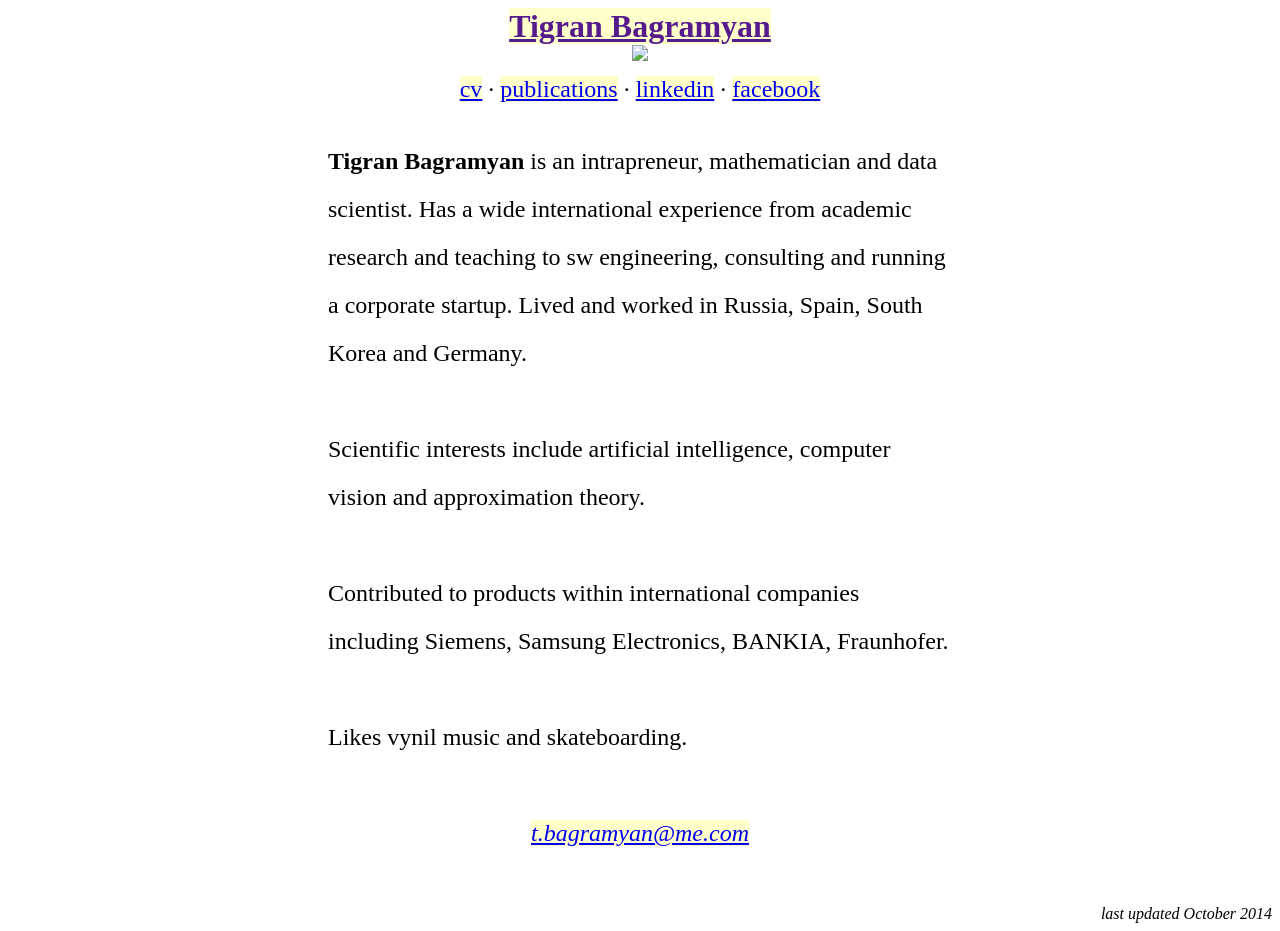
==== index.html @ 72716740 "Change name to index.html" ====
<!DOCTYPE html>
<html> 
<head> 
 <title>Tigran Bagramyan</title> 
 <link href="oldstyle.css" rel="stylesheet" type="text/css" />
 <style type="text/css">
 h1.fronttitle { text-align: center; margin: auto; }
 .byline { text-align: center }
 p { 
   font-size: 1.5em;
   line-height: 2em;
   margin-top: 1em;
   margin-bottom: 2em; 
 }

 a:link, a:visited { background-color: #ffc}
 .body { margin: auto; max-width: 39em; }

.frontlink { float: left; padding: 1em; margin-top: 0; margin-right: 1em;  }
 </style>
</head><body> 
<!--<p class="frontlink"><a class="hilite" href="/weblog/">blog</a></p>-->

 <h1 class="fronttitle"><a class="hilite" href="">Tigran Bagramyan</a></h1>    
<center><img src="pic.png"  /> </center>
 <p class="byline" style="margin: 0"><a href="CV.pdf">cv</a> &middot; <a href="Publications.pdf">publications</a> &middot; <a href="https://www.linkedin.com/in/tbagramyan/">linkedin</a> &middot; <a href="https://facebook.com/mybestzoo">facebook</a></p> 

<div class="body">

<p>
 <strong>Tigran Bagramyan</strong> is an intrapreneur, mathematician and data scientist. Has a wide international experience from academic research and teaching to sw engineering, consulting and running a corporate startup. Lived and worked in Russia, Spain, South Korea and Germany.
</p>
<p>
Scientific interests include artificial intelligence, computer vision and approximation theory.
</p>
<p>
Contributed to products within international companies including Siemens, Samsung Electronics, BANKIA, Fraunhofer.
</p>
<p>
Likes vynil music and skateboarding.
</p>
</div>

<address class="byline" style="margin: 0"><p><a href="mailto:t.bagramyan@me.com">t.bagramyan@me.com</a> 
</p></address>

<address class="byline" style="text-align: right">last updated October 2014</address>


</body> 
</html>
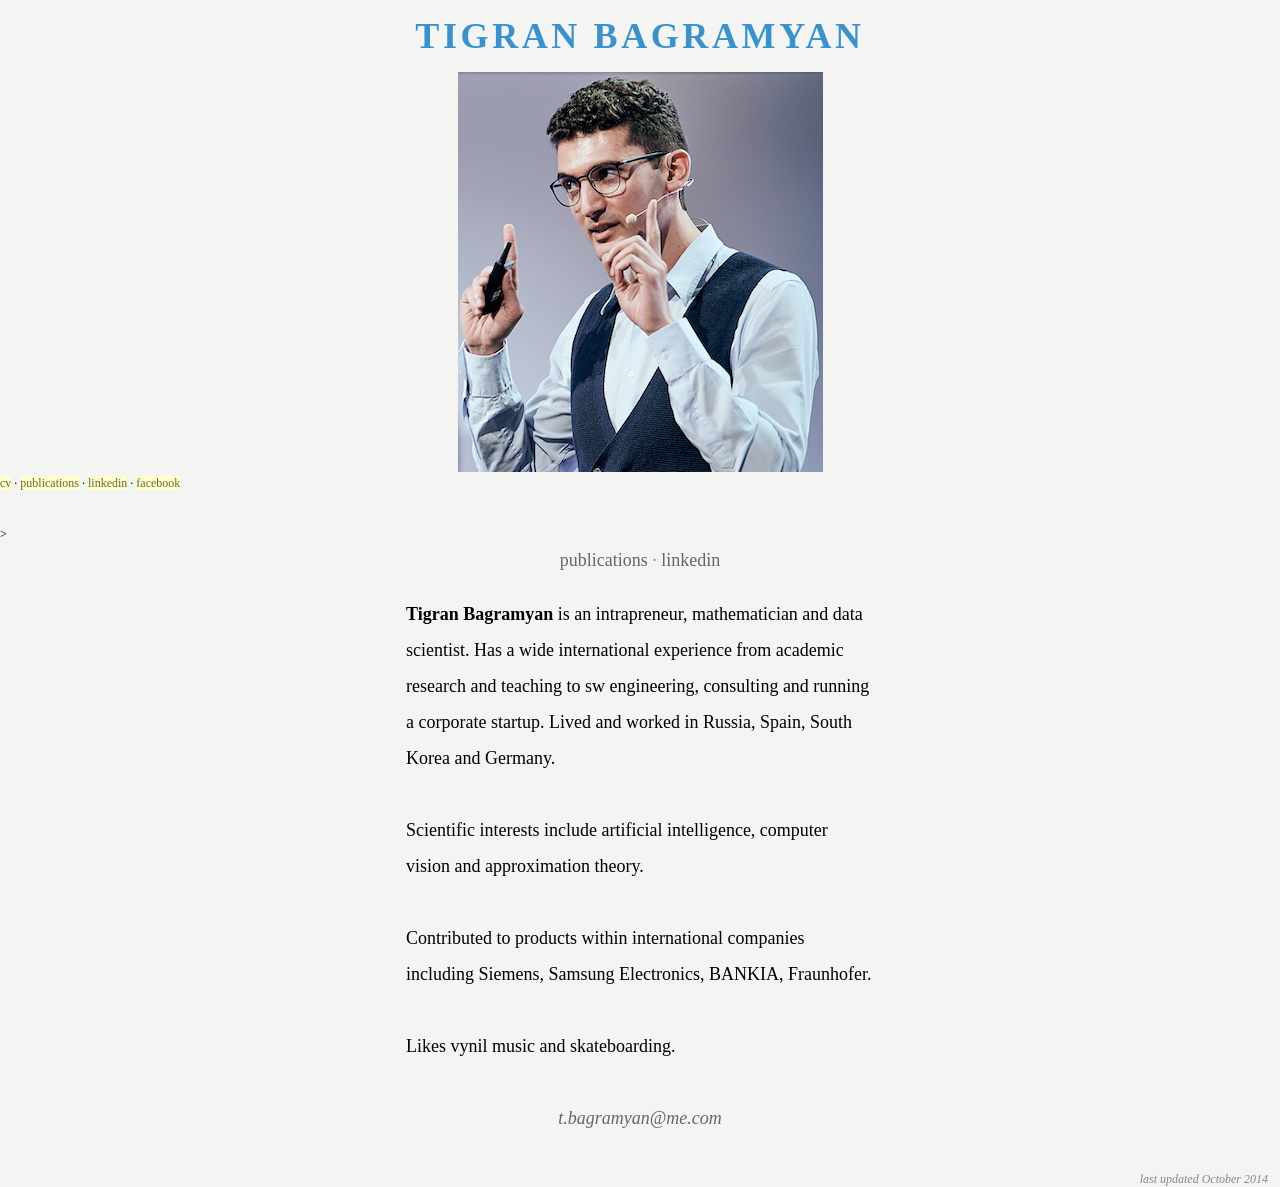
==== commit cb0d9aba: "Removed CV and replaced publication with Google Scholar link" ====
--- a/index.html
+++ b/index.html
@@ -23,7 +23,8 @@
 
  <h1 class="fronttitle"><a class="hilite" href="">Tigran Bagramyan</a></h1>    
 <center><img src="pic.png"  /> </center>
- <p class="byline" style="margin: 0"><a href="CV.pdf">cv</a> &middot; <a href="Publications.pdf">publications</a> &middot; <a href="https://www.linkedin.com/in/tbagramyan/">linkedin</a> &middot; <a href="https://facebook.com/mybestzoo">facebook</a></p> 
+ <!<p class="byline" style="margin: 0"><a href="CV.pdf">cv</a> &middot; <a href="Publications.pdf">publications</a> &middot; <a href="https://www.linkedin.com/in/tbagramyan/">linkedin</a> &middot; <a href="https://facebook.com/mybestzoo">facebook</a></p>> 
+ <p class="byline" style="margin: 0"> <a href="https://scholar.google.com/citations?user=CMpCUa4AAAAJ&hl=en">publications</a> &middot; <a href="https://www.linkedin.com/in/tbagramyan/">linkedin</a> </p> 
 
 <div class="body">
 
--- a/oldstyle.css
+++ b/oldstyle.css
@@ -0,0 +1,80 @@
+@import "/fonts/stylesheet.css";
+
+/* rhythm magic */
+body,div,dl,dt,dd,ul,ol,li,h1,h2,h3,h4,h5,h6,pre,form,fieldset,p,blockquote,th,td {  
+        margin:0; padding:0; 
+	text-rendering: optimizeLegibility;
+}
+body { font-size: 87.5%; 
+/*  background: url("http://24ways.org/examples/compose-to-a-vertical-rhythm/underline.gif");*/
+}
+html>body { font-size: 12px;}
+p, ol,ul,  pre { font-size: 1em; margin-bottom: 1.5em; line-height: 1.5em;}
+sup { vertical-align: super; line-height: .1em}
+pre { padding-left: 1em; }
+
+h1.fronttitle {
+        font-size:3em;
+        line-height: 2em;
+        margin-bottom: 0em; 
+        text-align: left;
+}
+
+h1.title {
+        font-size:1.5em;
+        line-height: 1em;
+        margin-top: .5em;
+        margin-bottom: .5em; 
+}
+
+h1 {
+        line-height:1em;
+        font-size:1.5em;
+        font-weight:normal;
+        margin:0 0 1em 0;
+}
+h2 {
+        font-size:1.1667em;
+        line-height: 1.286em;
+        margin:1.929em 0 0.643em 0;
+        font-weight:normal;
+}
+
+body { font-family: "Avenir Next"; background-color: #f4f4f2;}
+
+:link { color: #68693F; text-decoration: none; border-bottom: none;}
+:visited { color: #68693F; text-decoration: none; }
+
+h1.title { text-align: right; }
+h1.title a:link, h1.title a:visited, h1.fronttitle a:link, h1.fronttitle a:visited { background-color: #f4f4f2; padding: .3em; padding-top: 3em; text-decoration: none; color: #3792CE; font-weight: bold; text-transform: uppercase; letter-spacing: .1em; font-family: "Thomas Paine", Avenir Next; border-bottom: none;}
+#banner { margin-left: 8em; }
+.content { max-width: 30em; margin-left: 8em;}
+hr { border: 0px;}
+hr:after { content: ""; }
+hr + p:first-letter { font-size: 3em; line-height: 1em; margin-right: 2px; display: block; float: left}
+
+.comment { color: #666;}
+.posted { text-align: right; color: #666; font-style: italic; }
+.posted :link, .posted :visited { text-decoration: none; color: #666; border-bottom: 1px dotted;}
+td { vertical-align: top;}
+h2.posttitle :link, h2.posttitle :visited { text-decoration: none; color: black;}
+
+.byline { text-align: right; color: #888; margin-right: 1em;}
+.byline :link, .byline :visited { color: #666; text-decoration: none; background: #f4f4f2;}
+table.main { width: 100%;}
+td.content { padding-left: 4em; width: 30em}
+.sidebar { padding-left: 4em; text-align: right; color: #777; padding-right: .5em; max-width: 20em; float: right;}
+.sidebar :link, .sidebar :visited { color: #8B8A64; text-decoration: none; border-bottom: 1px dotted;}
+
+#comments_show :link, #comments_show :visited, .box :link, .box :visited { color: #555; text-decoration: none; background-color: #D2D6BC; padding: .5em; margin: -.5em; border-bottom: none;}
+blockquote { margin-left: 2em; }
+
+ul, ol { margin-left: 3em;}
+.footnotes ol { margin-left: 1.5em; }
+.footnotes hr { border-top: 1px solid #D2D6BC;  width: 8em; height: 0px; margin-left: 0; margin-top: 0; margin-bottom: 1.5em; padding-top: -1px; padding-bottom: 0px; }
+div.footnotes { color: #666; padding-top: 0;}
+
+.epigraph { padding-left: 10%; color: #666;  }
+.attribution { text-align: right; font-style: italic;}
+
+.footertag { float: right; padding-right: 2em; }
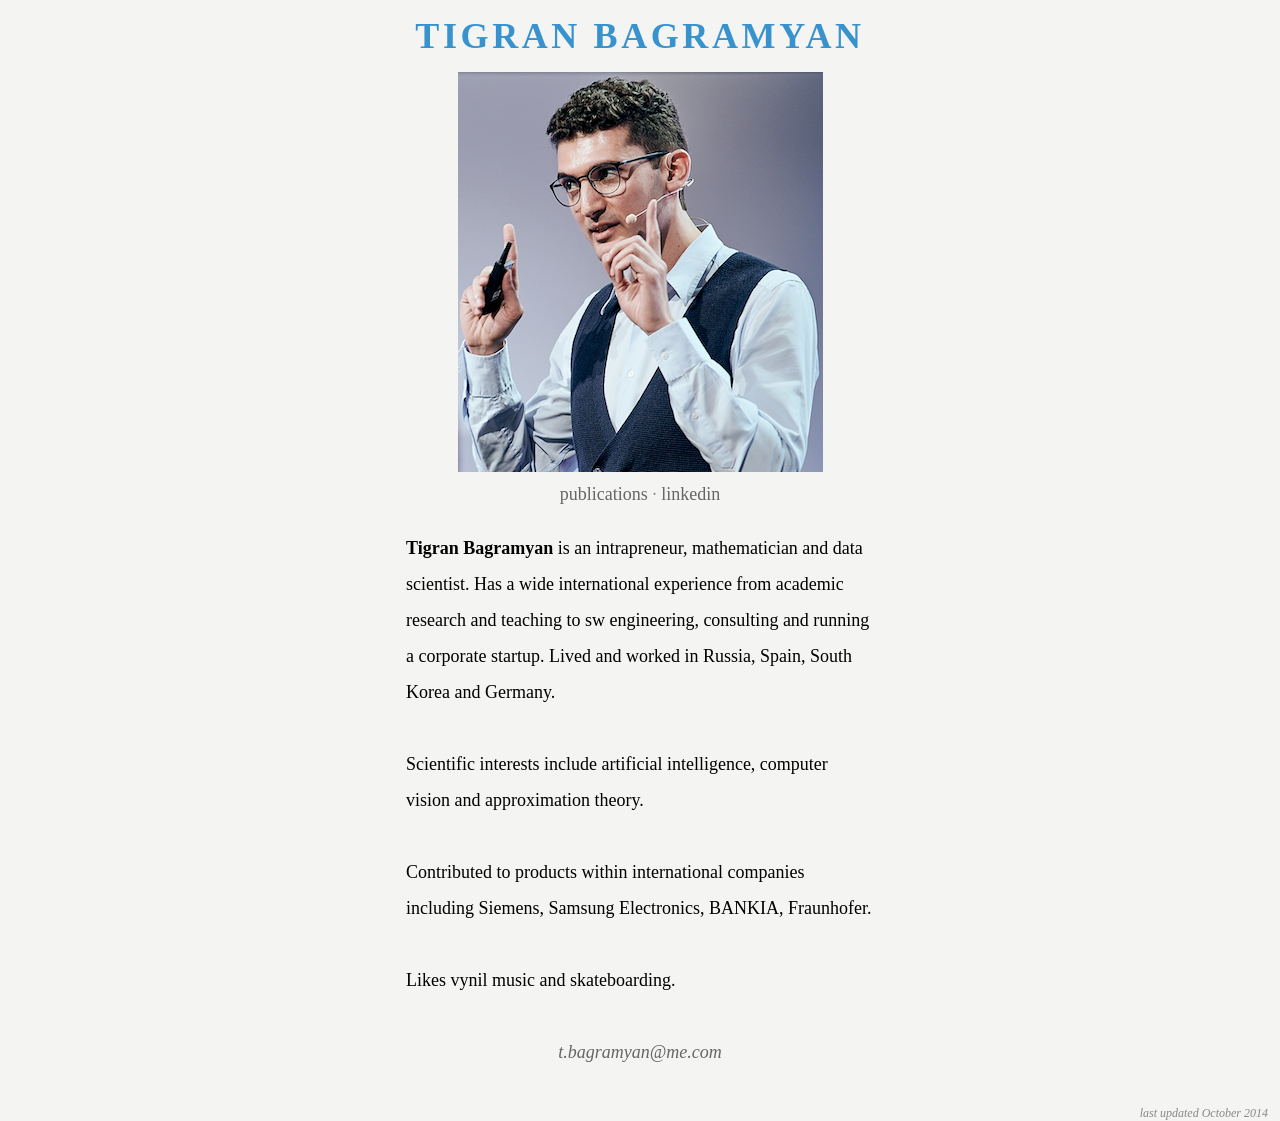
==== commit 4b920e58: "Fixed wrong comment" ====
--- a/index.html
+++ b/index.html
@@ -23,7 +23,7 @@
 
  <h1 class="fronttitle"><a class="hilite" href="">Tigran Bagramyan</a></h1>    
 <center><img src="pic.png"  /> </center>
- <!<p class="byline" style="margin: 0"><a href="CV.pdf">cv</a> &middot; <a href="Publications.pdf">publications</a> &middot; <a href="https://www.linkedin.com/in/tbagramyan/">linkedin</a> &middot; <a href="https://facebook.com/mybestzoo">facebook</a></p>> 
+ <!--<p class="byline" style="margin: 0"><a href="CV.pdf">cv</a> &middot; <a href="Publications.pdf">publications</a> &middot; <a href="https://www.linkedin.com/in/tbagramyan/">linkedin</a> &middot; <a href="https://facebook.com/mybestzoo">facebook</a></p>--> 
  <p class="byline" style="margin: 0"> <a href="https://scholar.google.com/citations?user=CMpCUa4AAAAJ&hl=en">publications</a> &middot; <a href="https://www.linkedin.com/in/tbagramyan/">linkedin</a> </p> 
 
 <div class="body">
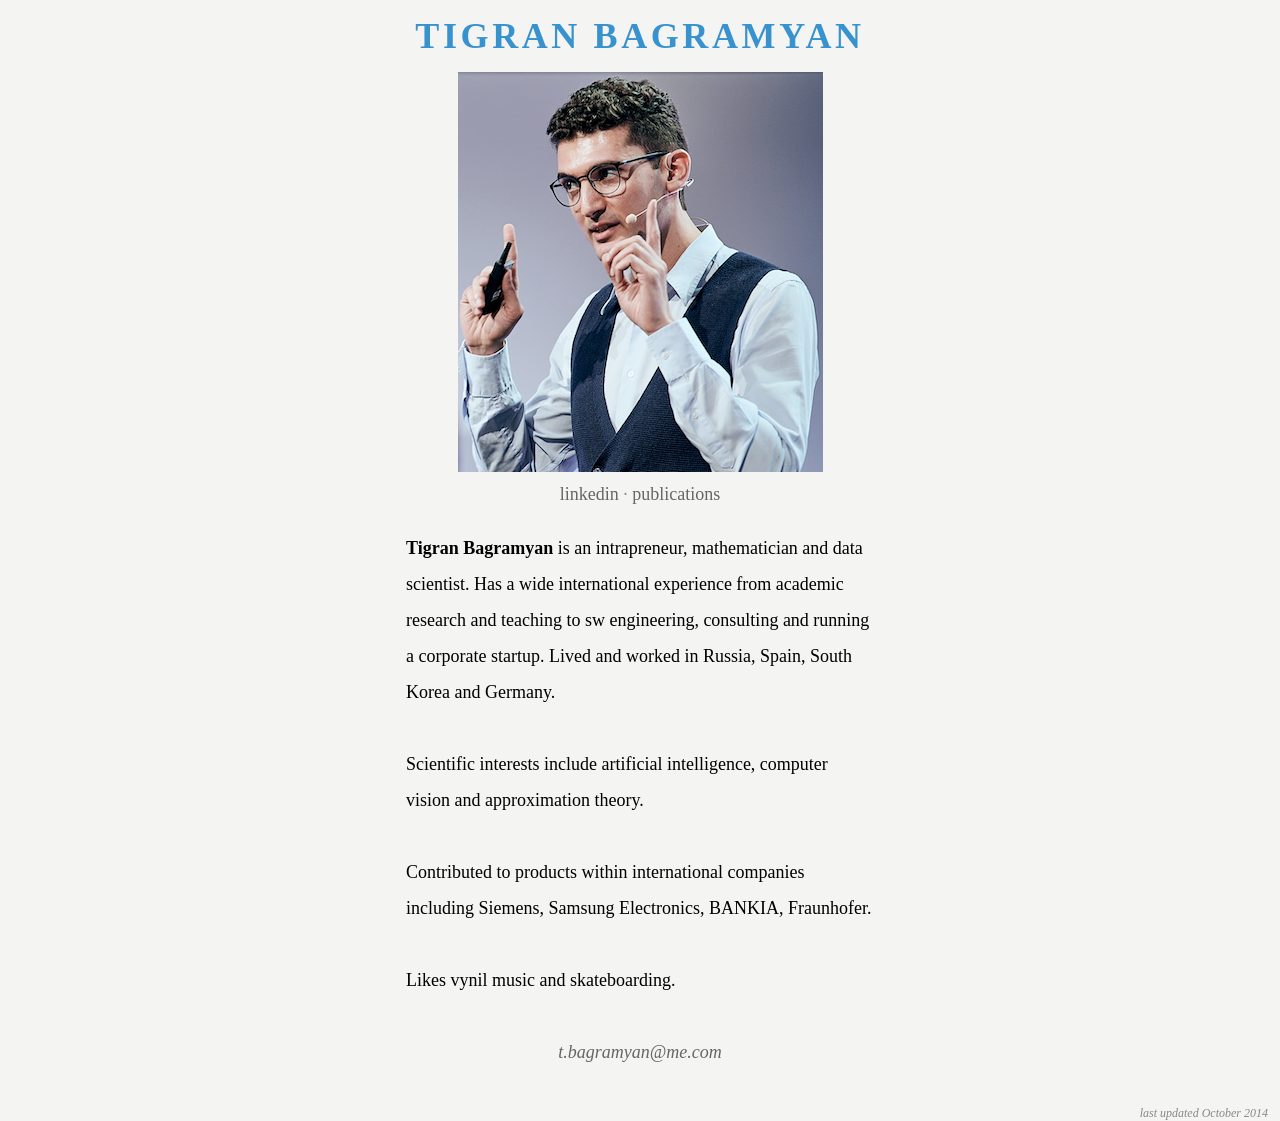
==== commit b2eb3e18: "changed order linked in and publications" ====
--- a/index.html
+++ b/index.html
@@ -24,7 +24,7 @@
  <h1 class="fronttitle"><a class="hilite" href="">Tigran Bagramyan</a></h1>    
 <center><img src="pic.png"  /> </center>
  <!--<p class="byline" style="margin: 0"><a href="CV.pdf">cv</a> &middot; <a href="Publications.pdf">publications</a> &middot; <a href="https://www.linkedin.com/in/tbagramyan/">linkedin</a> &middot; <a href="https://facebook.com/mybestzoo">facebook</a></p>--> 
- <p class="byline" style="margin: 0"> <a href="https://scholar.google.com/citations?user=CMpCUa4AAAAJ&hl=en">publications</a> &middot; <a href="https://www.linkedin.com/in/tbagramyan/">linkedin</a> </p> 
+ <p class="byline" style="margin: 0"> <a href="https://www.linkedin.com/in/tbagramyan/">linkedin</a> &middot; <a href="https://scholar.google.com/citations?user=CMpCUa4AAAAJ&hl=en">publications</a> </p> 
 
 <div class="body">
 
